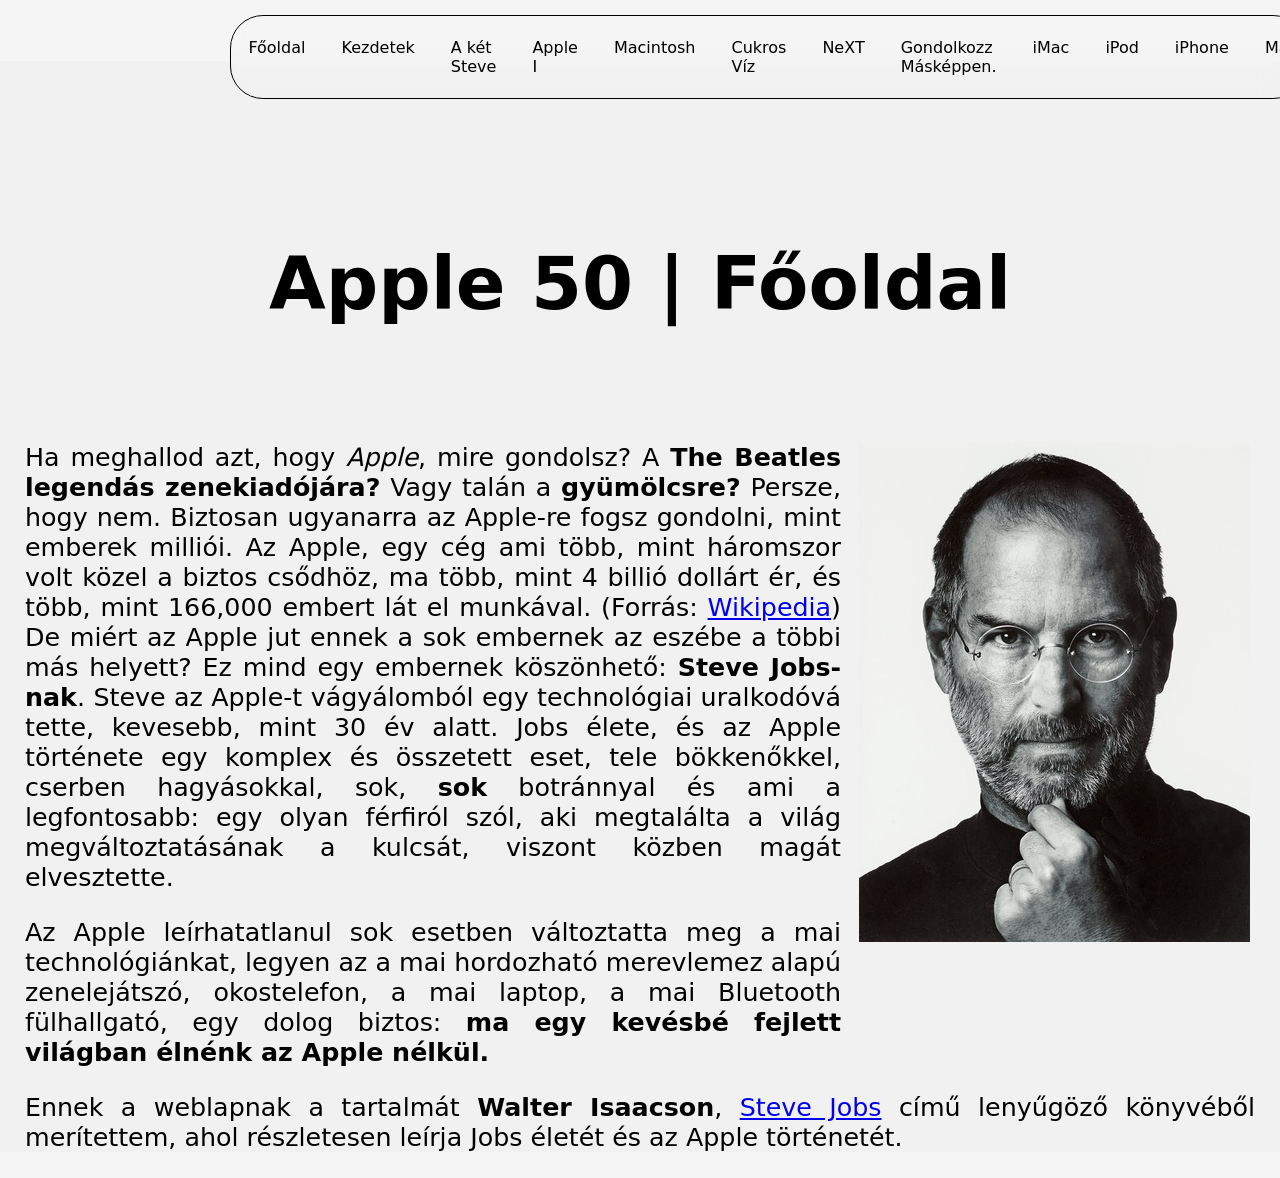
==== index.html @ 3cf4fb1f "MMXXVI.III.XII: Hozzáadtam a fő fájlokat." ====
<!DOCTYPE html>
<html lang="hu">
<head>
    <meta charset="UTF-8">
    <meta name="viewport" content="width=device-width, initial-scale=1.0">
    <title>Apple 50 | Főoldal</title>
    <link rel="stylesheet" href="./style.css">
</head>
<body>
    <nav>
        <ul class="navbar">
            <li><a href="index.html">Főoldal</a></li>
            <li><a href="beginnings.html">Kezdetek</a></li>
            <li><a href="#the-two-Steves">A két Steve</a></li>
            <li><a href="#apple-1">Apple I</a></li>
            <li><a href="#macintosh">Macintosh</a></li>
            <li><a href="#sugar-water">Cukros Víz</a></li>
            <li><a href="#NeXT">NeXT</a></li>
            <li><a href="#think-different">Gondolkozz Másképpen.</a></li>
            <li><a href="#imac">iMac</a></li>
            <li><a href="#ipod">iPod</a></li>
            <li><a href="#iphone">iPhone</a></li>
            <li><a href="#today">Ma</a></li>
        </ul>
    </nav>

    <section id="main-page-content">
        <h1>Apple 50 | Főoldal</h1>
        <!--   <img id="logo-current" src="img/logo-current.png" alt="Az Apple jelenlegi logója. Kép: Flaticon" title="Az Apple jelenlegi logója. Kép: Flaticon"> -->
        <img id="jobs-albert-watson" src="./img/albert-watson_Steve-Jobs.jpg" alt="Egy kép Steve Jobs-ról. Kép: Albert Watson">
        <p>Ha meghallod azt, hogy <em>Apple</em>, mire gondolsz? A <strong>The Beatles legendás zenekiadójára?</strong> Vagy talán a <strong>gyümölcsre?</strong> Persze, hogy nem. Biztosan ugyanarra az Apple-re fogsz gondolni, mint emberek milliói. Az Apple, egy cég ami több, mint háromszor volt közel a biztos csődhöz, ma több, mint 4 billió dollárt ér, és több, mint 166,000 embert lát el munkával. (Forrás: <a href="https://en.wikipedia.org/wiki/Apple_Inc." target="_blank">Wikipedia</a>) De miért az Apple jut ennek a sok embernek az eszébe a többi más helyett? Ez mind egy embernek köszönhető: <strong>Steve Jobs-nak</strong>. Steve az Apple-t vágyálomból egy technológiai uralkodóvá tette, kevesebb, mint 30 év alatt. Jobs élete, és az Apple története egy komplex és összetett eset, tele bökkenőkkel, cserben hagyásokkal, sok, <strong>sok</strong> botránnyal és ami a legfontosabb: egy olyan férfiról szól, aki megtalálta a világ megváltoztatásának a kulcsát, viszont közben magát elvesztette.</p> 

        <p>Az Apple leírhatatlanul sok esetben változtatta meg a mai technológiánkat, legyen az a mai hordozható merevlemez alapú zenelejátszó, okostelefon, a mai laptop, a mai Bluetooth fülhallgató, egy dolog biztos: <strong>ma egy kevésbé fejlett világban élnénk az Apple nélkül.</strong></p>
        
        <p>Ennek a weblapnak a tartalmát <strong>Walter Isaacson</strong>, <a href="https://www.amazon.com/Steve-Jobs-Walter-Isaacson/dp/147770146X/ref=sr_1_2?crid=9QFZ5T46LQ2R&dib=eyJ2IjoiMSJ9.[base64].uC6kb5pRhJ4HB4IpBxdBGdgjwzWML0R90tsE6XovlVg&dib_tag=se&keywords=Steve+Jobs+Walter+Isaacson&qid=1772641884&sprefix=steve+jobs+walter+isaacso%2Caps%2C232&sr=8-2" target="_blank">Steve Jobs</a> című lenyűgöző könyvéből merítettem, ahol részletesen leírja Jobs életét és az Apple történetét.</p>
    </section>
</body>
</html>
---- style.css ----
body {
    background-color: #F5F5F5;
    /* background-image: url('https://i.ytimg.com/vi/hAsZCTL__lo/maxresdefault.jpg');  Debugging Linus (Csak vészhelyzet esetén kiengedhető!) */
    margin: 0;
    padding: 0;
    font-family: system-ui, -apple-system, BlinkMacSystemFont, 'Segoe UI', Roboto, Oxygen, Ubuntu, Cantarell, 'Open Sans', 'Helvetica Neue', sans-serif;
    scroll-behavior: smooth;
}

nav {
    position: fixed;
    top: 0;
    left: 18%;
}

.navbar {
  border: 1px solid black;
  display: flex;
  list-style: none;
  width: fit-content;
  padding: 0;
  margin: 15px auto;
  backdrop-filter: blur(11px);
  flex-direction: row;
  justify-content: center;
  gap: 2px;
  border-radius: 33px;
}

.navbar li {
  margin: 4px 7px;
  padding: 8px 0;
}

.navbar a {
  color: black;
  text-decoration: none;
  padding: 10px;
  display: block;
}

.navbar a:hover {
    color: rgb(201, 181, 196);
    transition-duration: 0.33s;
    transform: translateY(-3px);
}

.navbar a:not(:hover) {
    color: black;
    transition-duration: 0.33s;
    transform: translateY(0);
}

/* Főoldal */

#main-page-content {
    width: 100%;
    height: fit-content;
    background-color: #F1F1F1;
}

#main-page-content h1 {
    font-size: 55pt;
    font-weight: 800;
    padding-bottom: 55px;
    padding-top: 180px;
    text-align: center;
}

#main-page-content p {
    font-size: 19pt;
    text-align: justify;
    padding-left: 25px;
    padding-right: 25px;
}

#logo-current {
    max-width: 420px;
    width: 5%;
}

#jobs-albert-watson {
    float: right;
    padding-right: 30px;
    padding-left: 18px;
    border-radius: 17px;
    padding-bottom: 77px;
}

#main-page-content li {
    font-size: 19pt;
    text-align: justify;        
    padding-left: 25px;
    padding-right: 25px;
}


#jobs-speech-1-STANFORD { /* Ez csak egy videó! */
    display: flex;
    margin: 25px auto;
    border-radius: 12px;
}

.vid-sub {
    text-align: center;
    margin-bottom: 75px;
}

#main-page-content q {
    display: block;
    width: 510px;
    font-size: 19pt;
    text-align: justify;
    margin: 25px auto;
    border: 1px solid black;
    padding: 15px;
    border-left: 1px solid red;
    border-left-width: 13px;
    border-radius: 15px;
    border-left-style: groove;
}
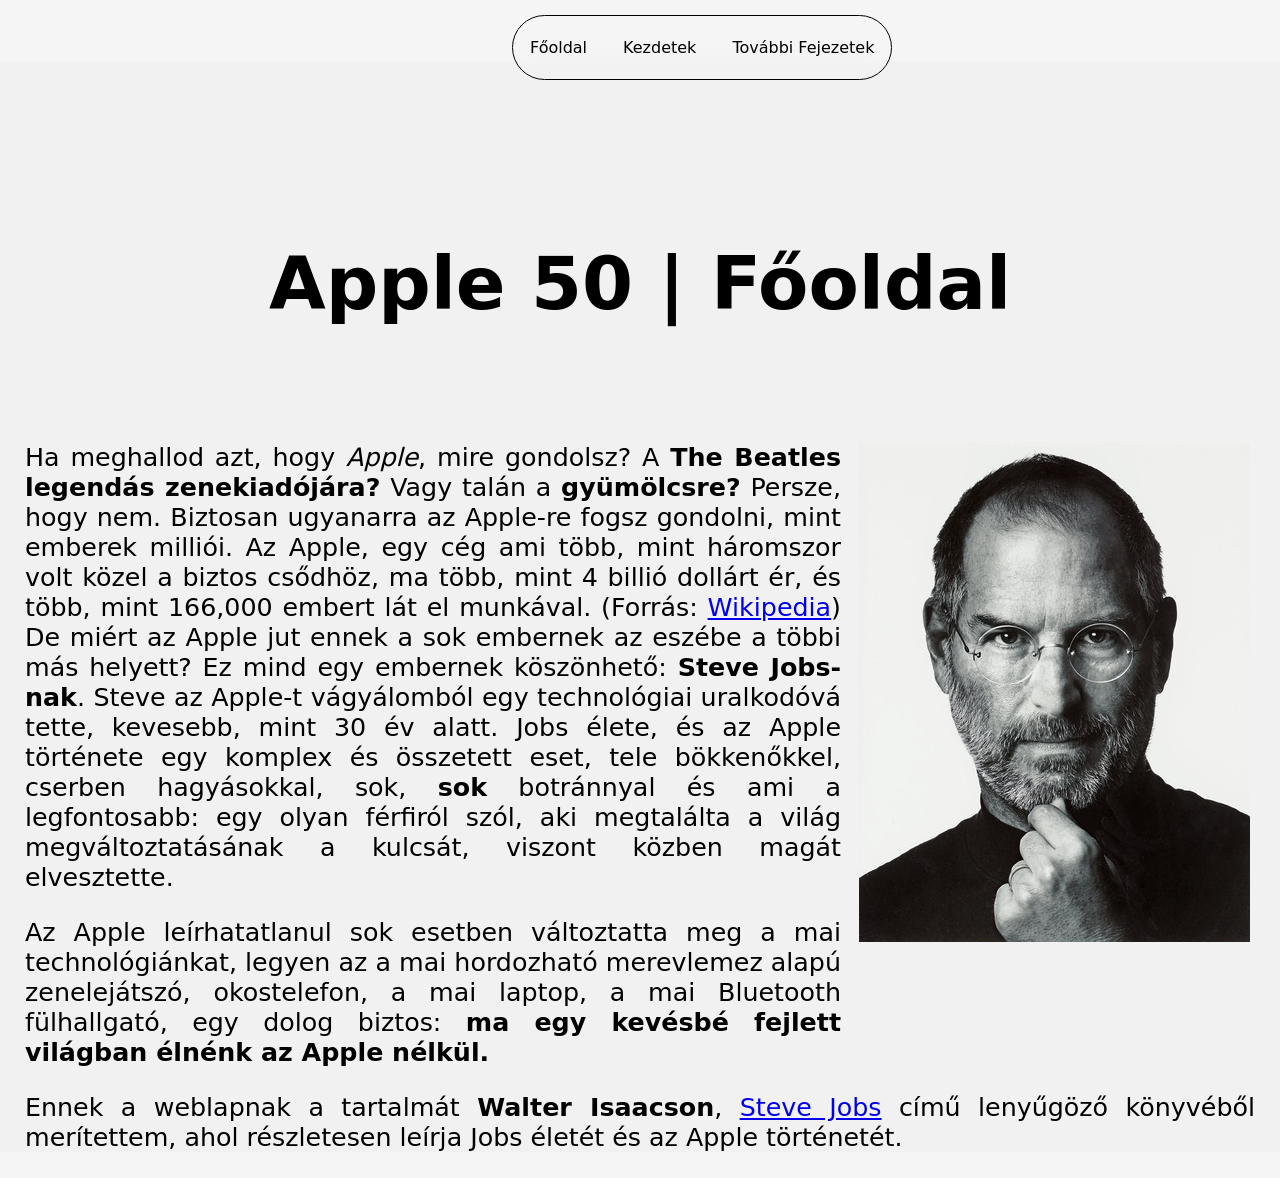
==== commit 5c5e2e5b: "MMXXVI.III.XII: Második commit, most reszponzívvá tettem a weblapot." ====
--- a/index.html
+++ b/index.html
@@ -7,12 +7,12 @@
     <link rel="stylesheet" href="./style.css">
 </head>
 <body>
-    <nav>
+     <nav>
         <ul class="navbar">
             <li><a href="index.html">Főoldal</a></li>
             <li><a href="beginnings.html">Kezdetek</a></li>
-            <li><a href="#the-two-Steves">A két Steve</a></li>
-            <li><a href="#apple-1">Apple I</a></li>
+            <li><a href="#more-redirect">További Fejezetek</a></li>
+           <!--   <li><a href="#apple-1">Apple I</a></li>
             <li><a href="#macintosh">Macintosh</a></li>
             <li><a href="#sugar-water">Cukros Víz</a></li>
             <li><a href="#NeXT">NeXT</a></li>
@@ -20,7 +20,7 @@
             <li><a href="#imac">iMac</a></li>
             <li><a href="#ipod">iPod</a></li>
             <li><a href="#iphone">iPhone</a></li>
-            <li><a href="#today">Ma</a></li>
+            <li><a href="#today">Ma</a></li> -->
         </ul>
     </nav>
 
--- a/style.css
+++ b/style.css
@@ -10,7 +10,7 @@
 nav {
     position: fixed;
     top: 0;
-    left: 18%;
+    left: 40%;
 }
 
 .navbar {
@@ -22,7 +22,7 @@
   margin: 15px auto;
   backdrop-filter: blur(11px);
   flex-direction: row;
-  justify-content: center;
+  justify-content: space-evenly;
   gap: 2px;
   border-radius: 33px;
 }
@@ -105,8 +105,9 @@
     text-align: center;
     margin-bottom: 75px;
 }
+/* Ezzel most csak tesztelem, hogy az Apple Shortcutom működik-e */
 
-#main-page-content q {
+#main-page-content q { 
     display: block;
     width: 510px;
     font-size: 19pt;
@@ -118,4 +119,52 @@
     border-left-width: 13px;
     border-radius: 15px;
     border-left-style: groove;
+}
+
+@media (max-width: 768px) {
+    nav {
+        left: 4%;
+        position: sticky;
+        top: 15px;
+    }
+
+    .navbar {
+        position: sticky;
+        top: 0px;
+        width: 90%;
+        display: flex;
+        justify-content: space-evenly;
+    }
+
+    #jobs-speech-1-STANFORD {
+        width: fit-content;
+    }
+
+    #main-page-content q {
+        width: fit-content;
+        margin: 5px;
+    }
+
+    #jobs-albert-watson{
+        width: fit-content;
+    }
+}
+
+@media (min-width: 769px) and (max-width: 1200px) {
+    .navbar {
+        width: 80%;      
+        padding: 5px 20px;
+        gap: 15px;         
+        font-size: 1.1rem; /* Rem, mert megtehetem (: */ 
+    }
+    
+    #main-page-content {
+        width: 85%;  
+        margin: 0 auto;
+    }
+
+    #jobs-speech-1-STANFORD {
+        max-width: 80%;
+        margin: 0 auto;
+    }
 }
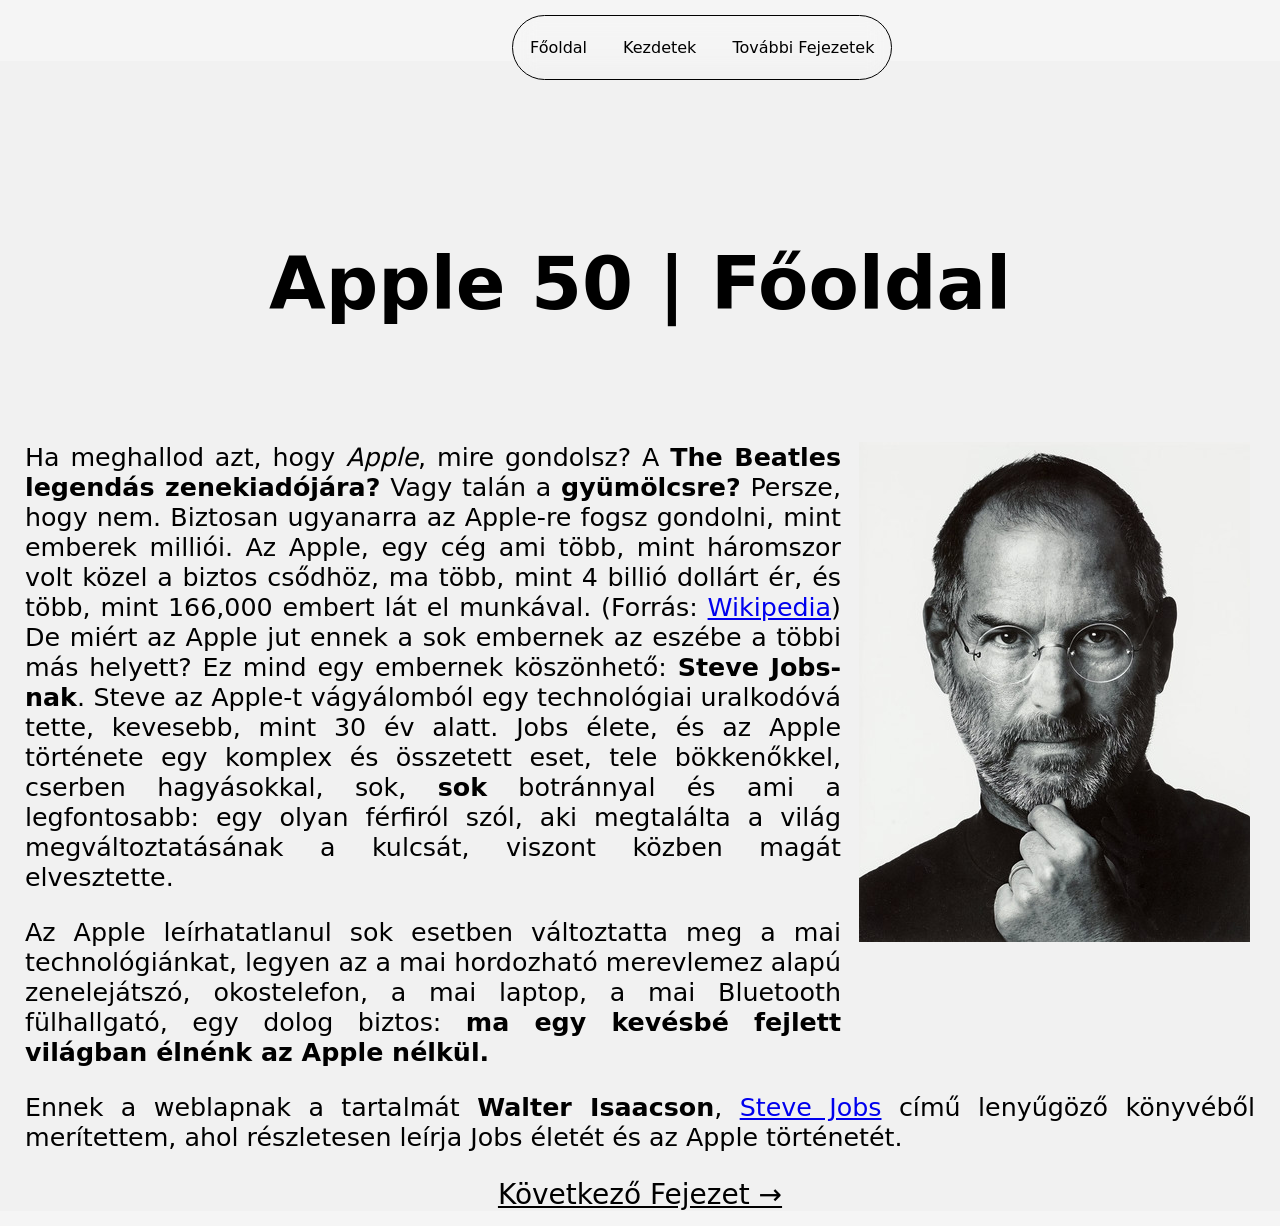
==== commit ad88ad14: "MMXXVI.III.XIV: A 'the-two-steves.html' fájl hozzá lett adva, és a 'Következő Fejezet' hiperlink osz" ====
--- a/index.html
+++ b/index.html
@@ -33,6 +33,7 @@
         <p>Az Apple leírhatatlanul sok esetben változtatta meg a mai technológiánkat, legyen az a mai hordozható merevlemez alapú zenelejátszó, okostelefon, a mai laptop, a mai Bluetooth fülhallgató, egy dolog biztos: <strong>ma egy kevésbé fejlett világban élnénk az Apple nélkül.</strong></p>
         
         <p>Ennek a weblapnak a tartalmát <strong>Walter Isaacson</strong>, <a href="https://www.amazon.com/Steve-Jobs-Walter-Isaacson/dp/147770146X/ref=sr_1_2?crid=9QFZ5T46LQ2R&dib=eyJ2IjoiMSJ9.[base64].uC6kb5pRhJ4HB4IpBxdBGdgjwzWML0R90tsE6XovlVg&dib_tag=se&keywords=Steve+Jobs+Walter+Isaacson&qid=1772641884&sprefix=steve+jobs+walter+isaacso%2Caps%2C232&sr=8-2" target="_blank">Steve Jobs</a> című lenyűgöző könyvéből merítettem, ahol részletesen leírja Jobs életét és az Apple történetét.</p>
+        <a class="next" href="beginnings.html">Következő Fejezet →</a>
     </section>
 </body>
 </html>
--- a/style.css
+++ b/style.css
@@ -121,6 +121,30 @@
     border-left-style: groove;
 }
 
+.next{
+    display: flex;
+    align-items: center;
+    justify-content: center;
+    text-align: justify;
+    color: black;
+    font-size: 21pt;
+    margin: 15px;
+}
+
+.next:hover {
+    color: rgb(201, 181, 196);
+    transition-duration: 0.33s;
+    transform: translateY(-3px);
+}
+
+.next:not(:hover) {
+    color: black;
+    transition-duration: 0.33s;
+    transform: translateY(0px);
+}
+
+/* Reszponszivitás */
+
 @media (max-width: 768px) {
     nav {
         left: 4%;
